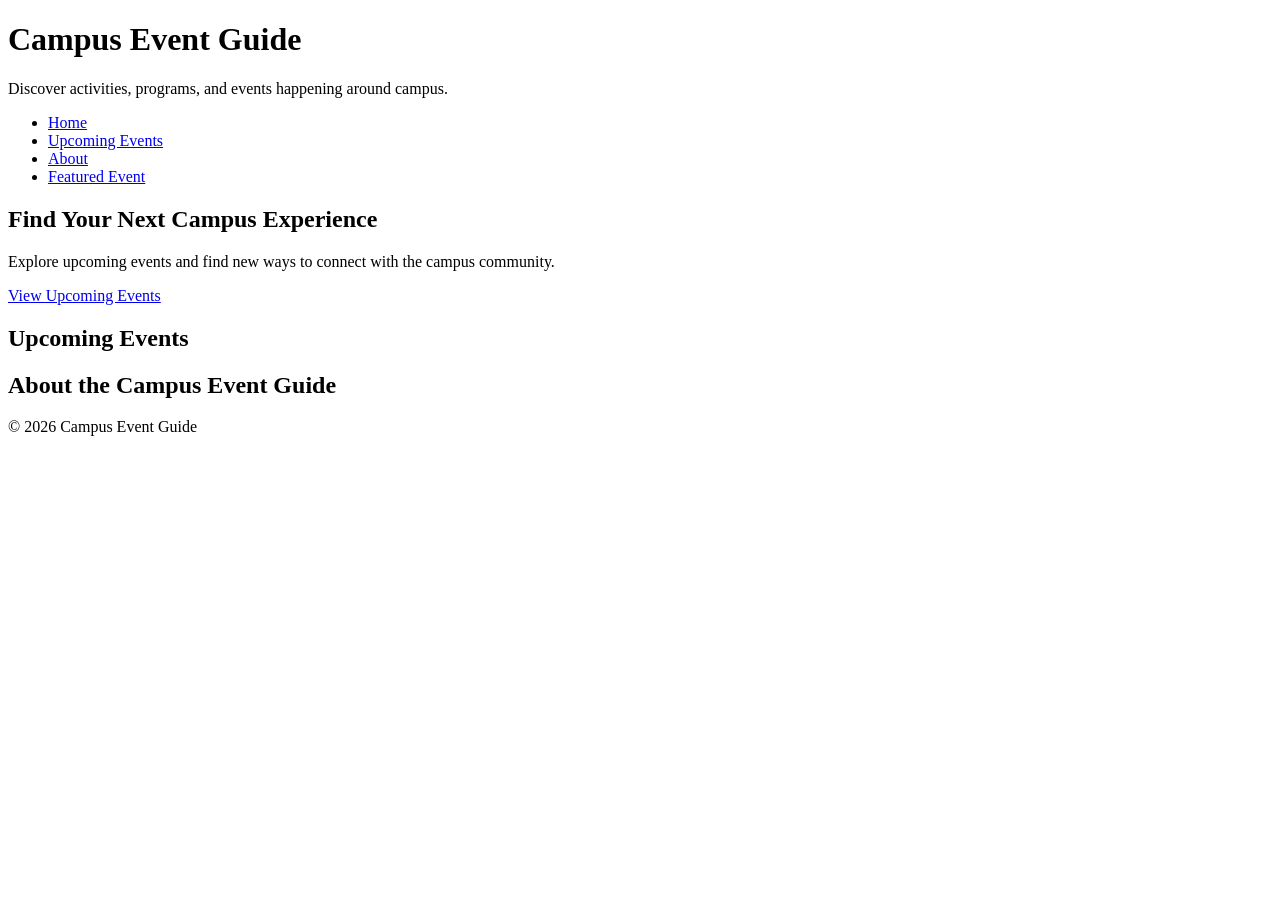
==== index.html @ d4bb93a9 "Add basic home page structure" ====
<!DOCTYPE html>
<!--
  Name: Ziyad Abdelhamid
  Date: 09.18.2026
  CSC 372-01

  This is the home page for the Campus Event Guide.
  It introduces the site and provides navigation to campus event information.
-->
<html lang="en">

<head>
  <meta charset="UTF-8">
  <meta name="viewport" content="width=device-width, initial-scale=1.0">
  <title>Campus Event Guide</title>
  <link rel="stylesheet" href="css/styles.css">
</head>

<body>

  <header>
    <h1>Campus Event Guide</h1>
    <p>Discover activities, programs, and events happening around campus.</p>

    <nav>
      <ul>
        <li><a href="index.html">Home</a></li>
        <li><a href="#upcoming">Upcoming Events</a></li>
        <li><a href="#about">About</a></li>
        <li><a href="event.html">Featured Event</a></li>
      </ul>
    </nav>
  </header>

  <main>

    <section>
      <h2>Find Your Next Campus Experience</h2>
      <p>
        Explore upcoming events and find new ways to connect with the campus community.
      </p>
      <a href="#upcoming">View Upcoming Events</a>
    </section>

    <section id="upcoming">
      <h2>Upcoming Events</h2>
    </section>

    <section id="about">
      <h2>About the Campus Event Guide</h2>
    </section>

  </main>

  <footer>
    <p>&copy; 2026 Campus Event Guide</p>
  </footer>

</body>

</html>
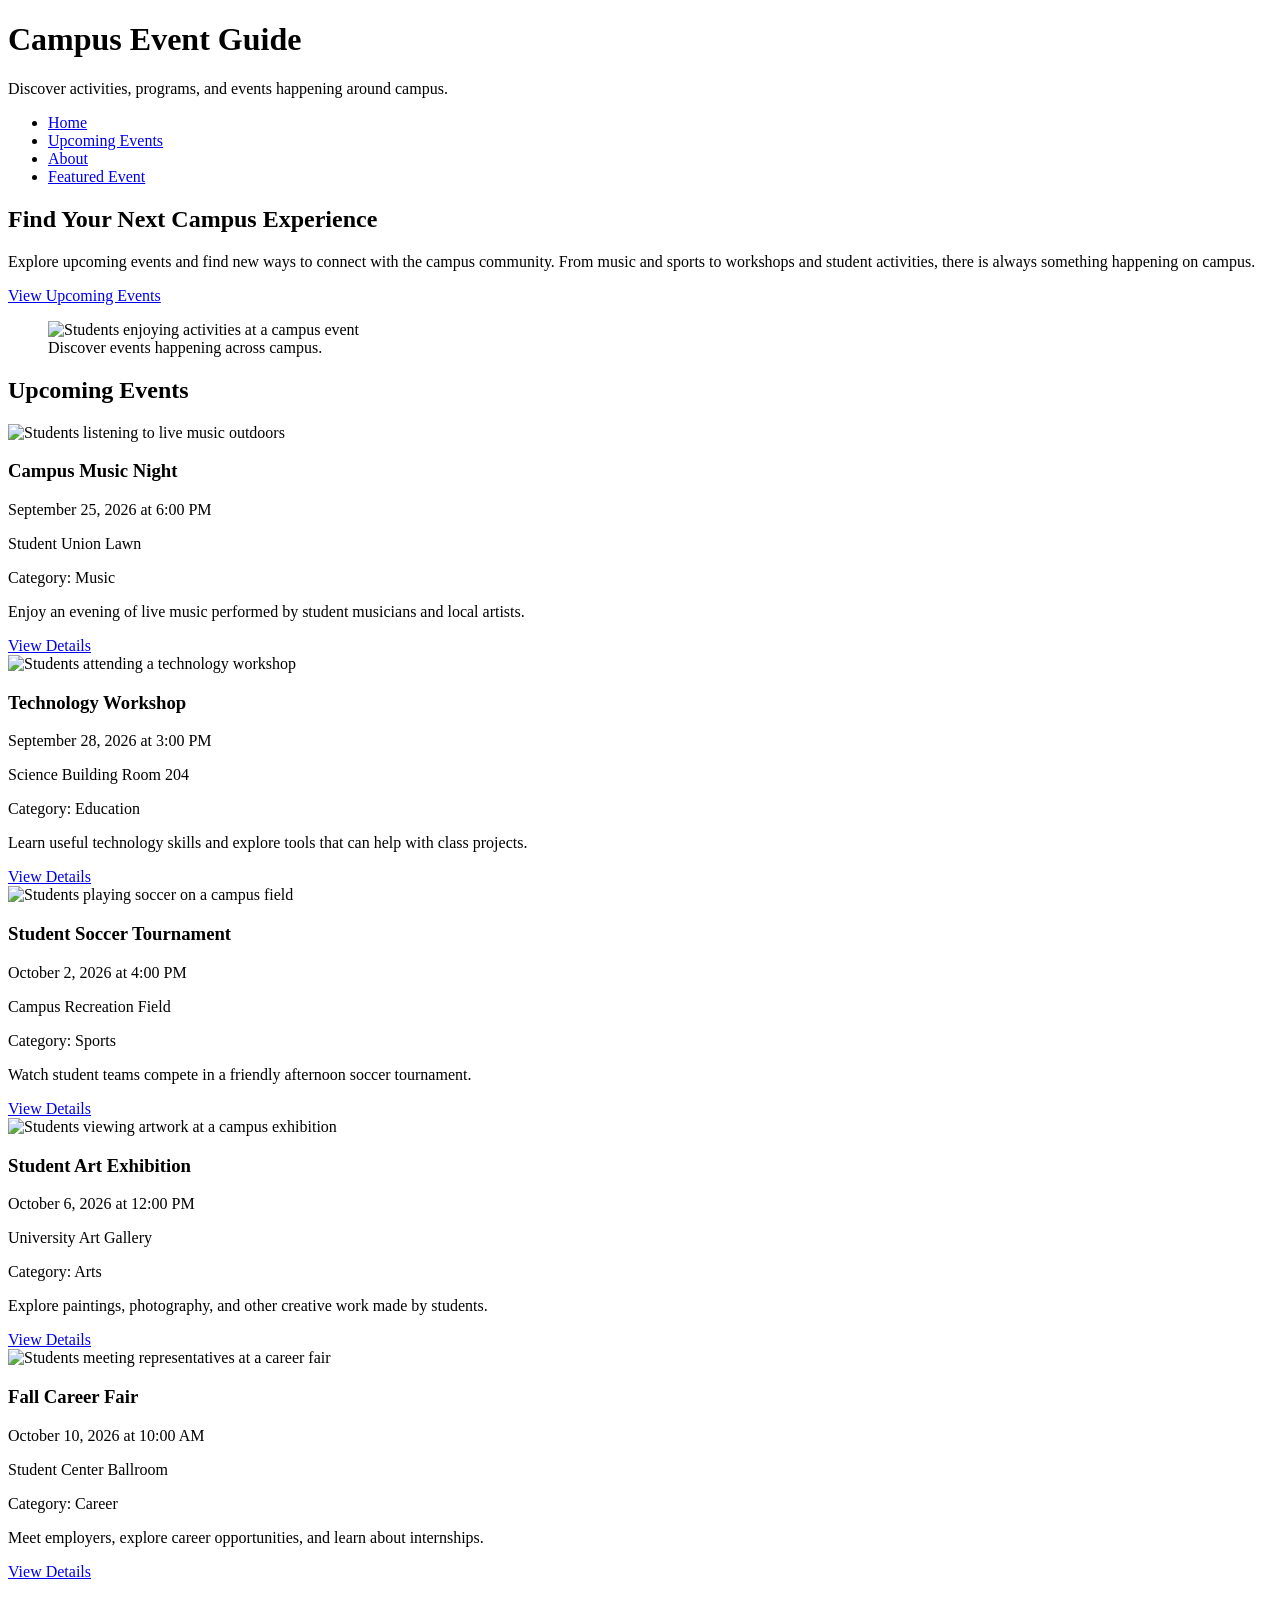
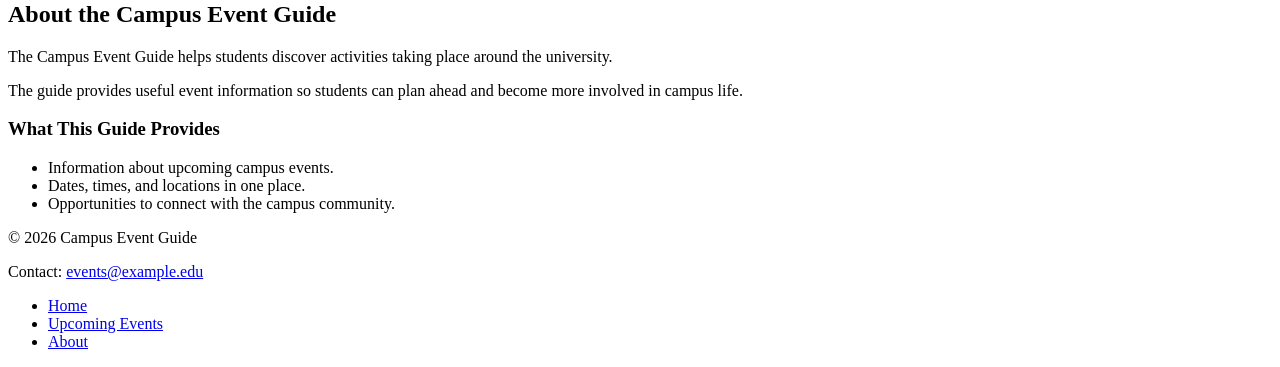
==== commit 8398f93f: "Add home page event content" ====
--- a/index.html
+++ b/index.html
@@ -5,7 +5,7 @@
   CSC 372-01
 
   This is the home page for the Campus Event Guide.
-  It introduces the site and provides navigation to campus event information.
+  It introduces the site and displays upcoming campus events.
 -->
 <html lang="en">
 
@@ -34,26 +34,182 @@
 
   <main>
 
-    <section>
+    <section id="hero">
       <h2>Find Your Next Campus Experience</h2>
+
       <p>
         Explore upcoming events and find new ways to connect with the campus community.
-      </p>
-      <a href="#upcoming">View Upcoming Events</a>
+        From music and sports to workshops and student activities, there is always
+        something happening on campus.
+      </p>
+
+      <p>
+        <a href="#upcoming">View Upcoming Events</a>
+      </p>
+
+      <figure>
+        <img src="images/hero.jpg"
+             alt="Students enjoying activities at a campus event">
+        <figcaption>Discover events happening across campus.</figcaption>
+      </figure>
     </section>
 
     <section id="upcoming">
       <h2>Upcoming Events</h2>
+
+      <article class="event-card">
+        <img src="images/event-1.jpg"
+             alt="Students listening to live music outdoors">
+
+        <h3>Campus Music Night</h3>
+
+        <p>
+          <time datetime="2026-09-25T18:00">
+            September 25, 2026 at 6:00 PM
+          </time>
+        </p>
+
+        <p>Student Union Lawn</p>
+        <p>Category: Music</p>
+
+        <p>
+          Enjoy an evening of live music performed by student musicians
+          and local artists.
+        </p>
+
+        <a href="event.html">View Details</a>
+      </article>
+
+      <article class="event-card">
+        <img src="images/event-2.jpg"
+             alt="Students attending a technology workshop">
+
+        <h3>Technology Workshop</h3>
+
+        <p>
+          <time datetime="2026-09-28T15:00">
+            September 28, 2026 at 3:00 PM
+          </time>
+        </p>
+
+        <p>Science Building Room 204</p>
+        <p>Category: Education</p>
+
+        <p>
+          Learn useful technology skills and explore tools that can help
+          with class projects.
+        </p>
+
+        <a href="event.html">View Details</a>
+      </article>
+
+      <article class="event-card">
+        <img src="images/event-3.jpg"
+             alt="Students playing soccer on a campus field">
+
+        <h3>Student Soccer Tournament</h3>
+
+        <p>
+          <time datetime="2026-10-02T16:00">
+            October 2, 2026 at 4:00 PM
+          </time>
+        </p>
+
+        <p>Campus Recreation Field</p>
+        <p>Category: Sports</p>
+
+        <p>
+          Watch student teams compete in a friendly afternoon soccer tournament.
+        </p>
+
+        <a href="event.html">View Details</a>
+      </article>
+
+      <article class="event-card">
+        <img src="images/event-4.jpg"
+             alt="Students viewing artwork at a campus exhibition">
+
+        <h3>Student Art Exhibition</h3>
+
+        <p>
+          <time datetime="2026-10-06T12:00">
+            October 6, 2026 at 12:00 PM
+          </time>
+        </p>
+
+        <p>University Art Gallery</p>
+        <p>Category: Arts</p>
+
+        <p>
+          Explore paintings, photography, and other creative work made by students.
+        </p>
+
+        <a href="event.html">View Details</a>
+      </article>
+
+      <article class="event-card">
+        <img src="images/event-5.jpg"
+             alt="Students meeting representatives at a career fair">
+
+        <h3>Fall Career Fair</h3>
+
+        <p>
+          <time datetime="2026-10-10T10:00">
+            October 10, 2026 at 10:00 AM
+          </time>
+        </p>
+
+        <p>Student Center Ballroom</p>
+        <p>Category: Career</p>
+
+        <p>
+          Meet employers, explore career opportunities, and learn about internships.
+        </p>
+
+        <a href="event.html">View Details</a>
+      </article>
+
     </section>
 
     <section id="about">
       <h2>About the Campus Event Guide</h2>
+
+      <p>
+        The Campus Event Guide helps students discover activities taking place
+        around the university.
+      </p>
+
+      <p>
+        The guide provides useful event information so students can plan ahead
+        and become more involved in campus life.
+      </p>
+
+      <h3>What This Guide Provides</h3>
+
+      <ul>
+        <li>Information about upcoming campus events.</li>
+        <li>Dates, times, and locations in one place.</li>
+        <li>Opportunities to connect with the campus community.</li>
+      </ul>
     </section>
 
   </main>
 
   <footer>
     <p>&copy; 2026 Campus Event Guide</p>
+
+    <p>
+      Contact:
+      <a href="mailto:events@example.edu">events@example.edu</a>
+    </p>
+
+    <nav>
+      <ul>
+        <li><a href="index.html">Home</a></li>
+        <li><a href="#upcoming">Upcoming Events</a></li>
+        <li><a href="#about">About</a></li>
+      </ul>
+    </nav>
   </footer>
 
 </body>
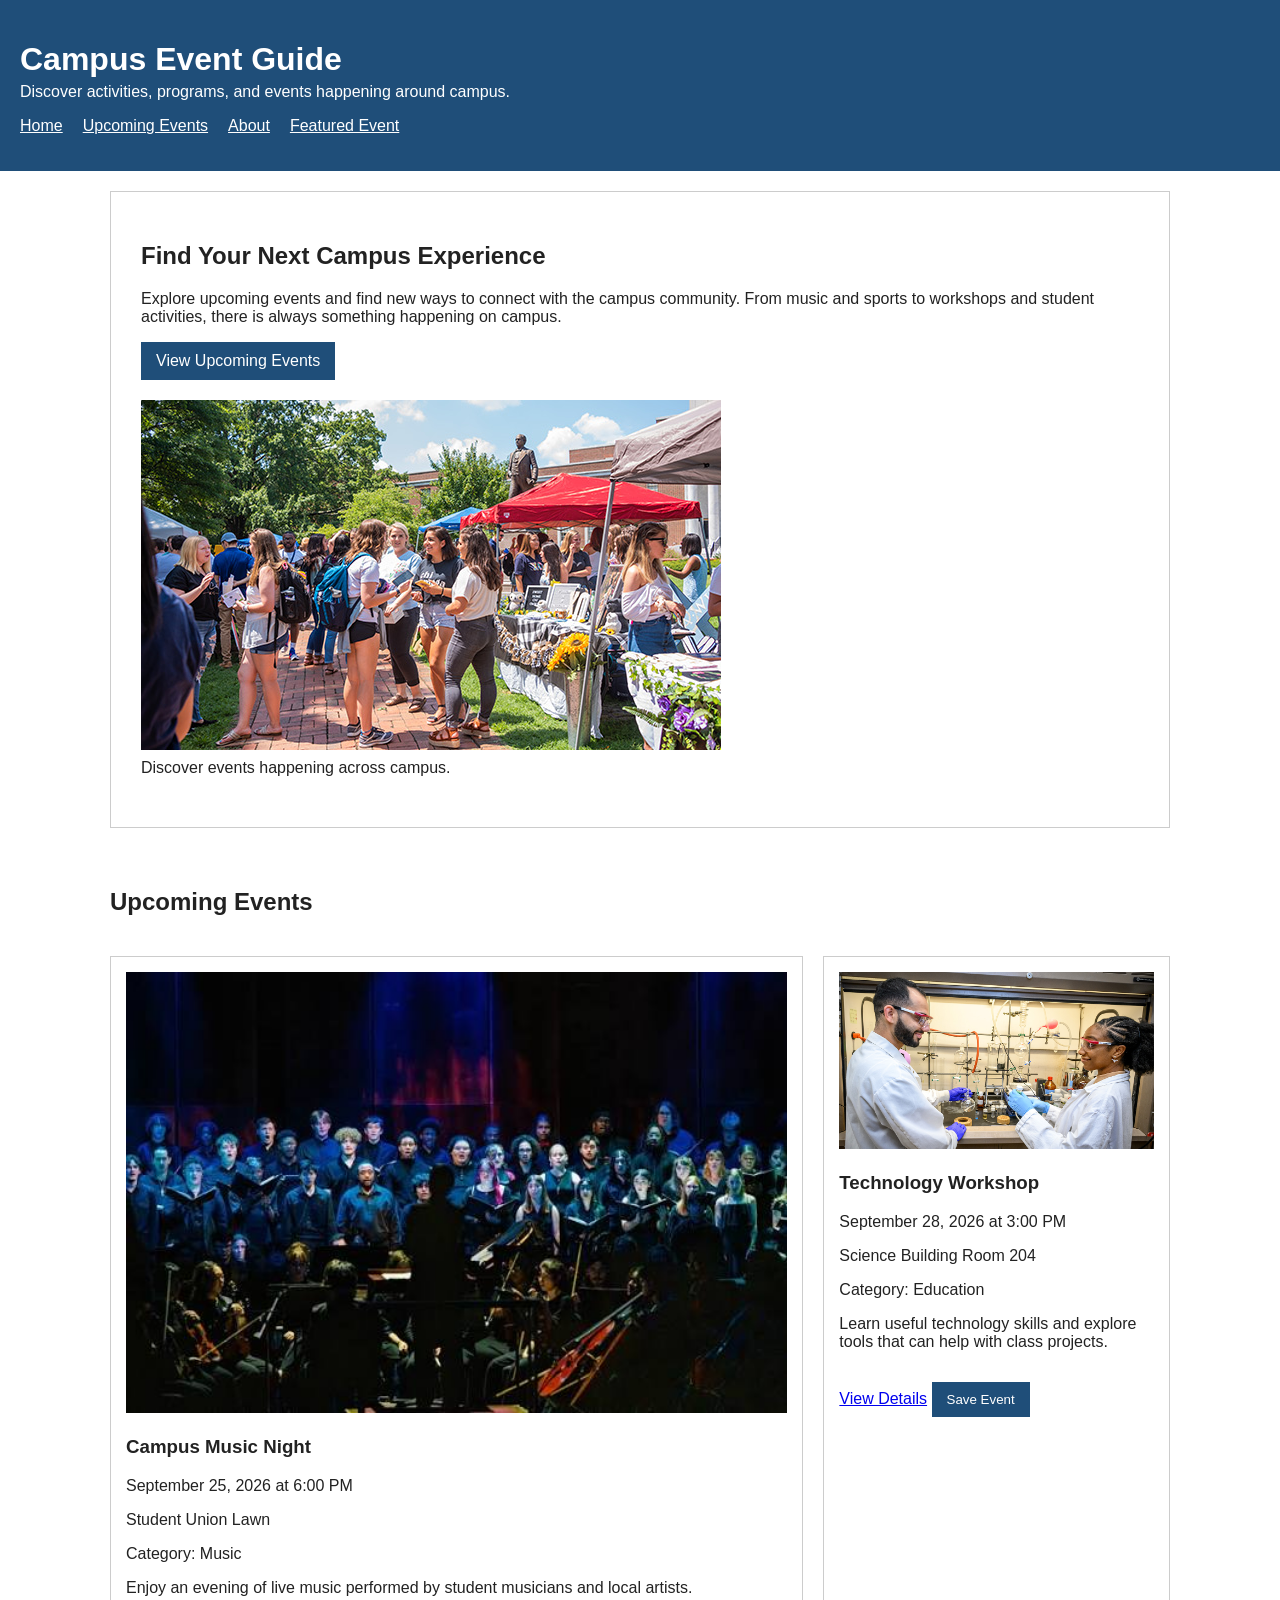
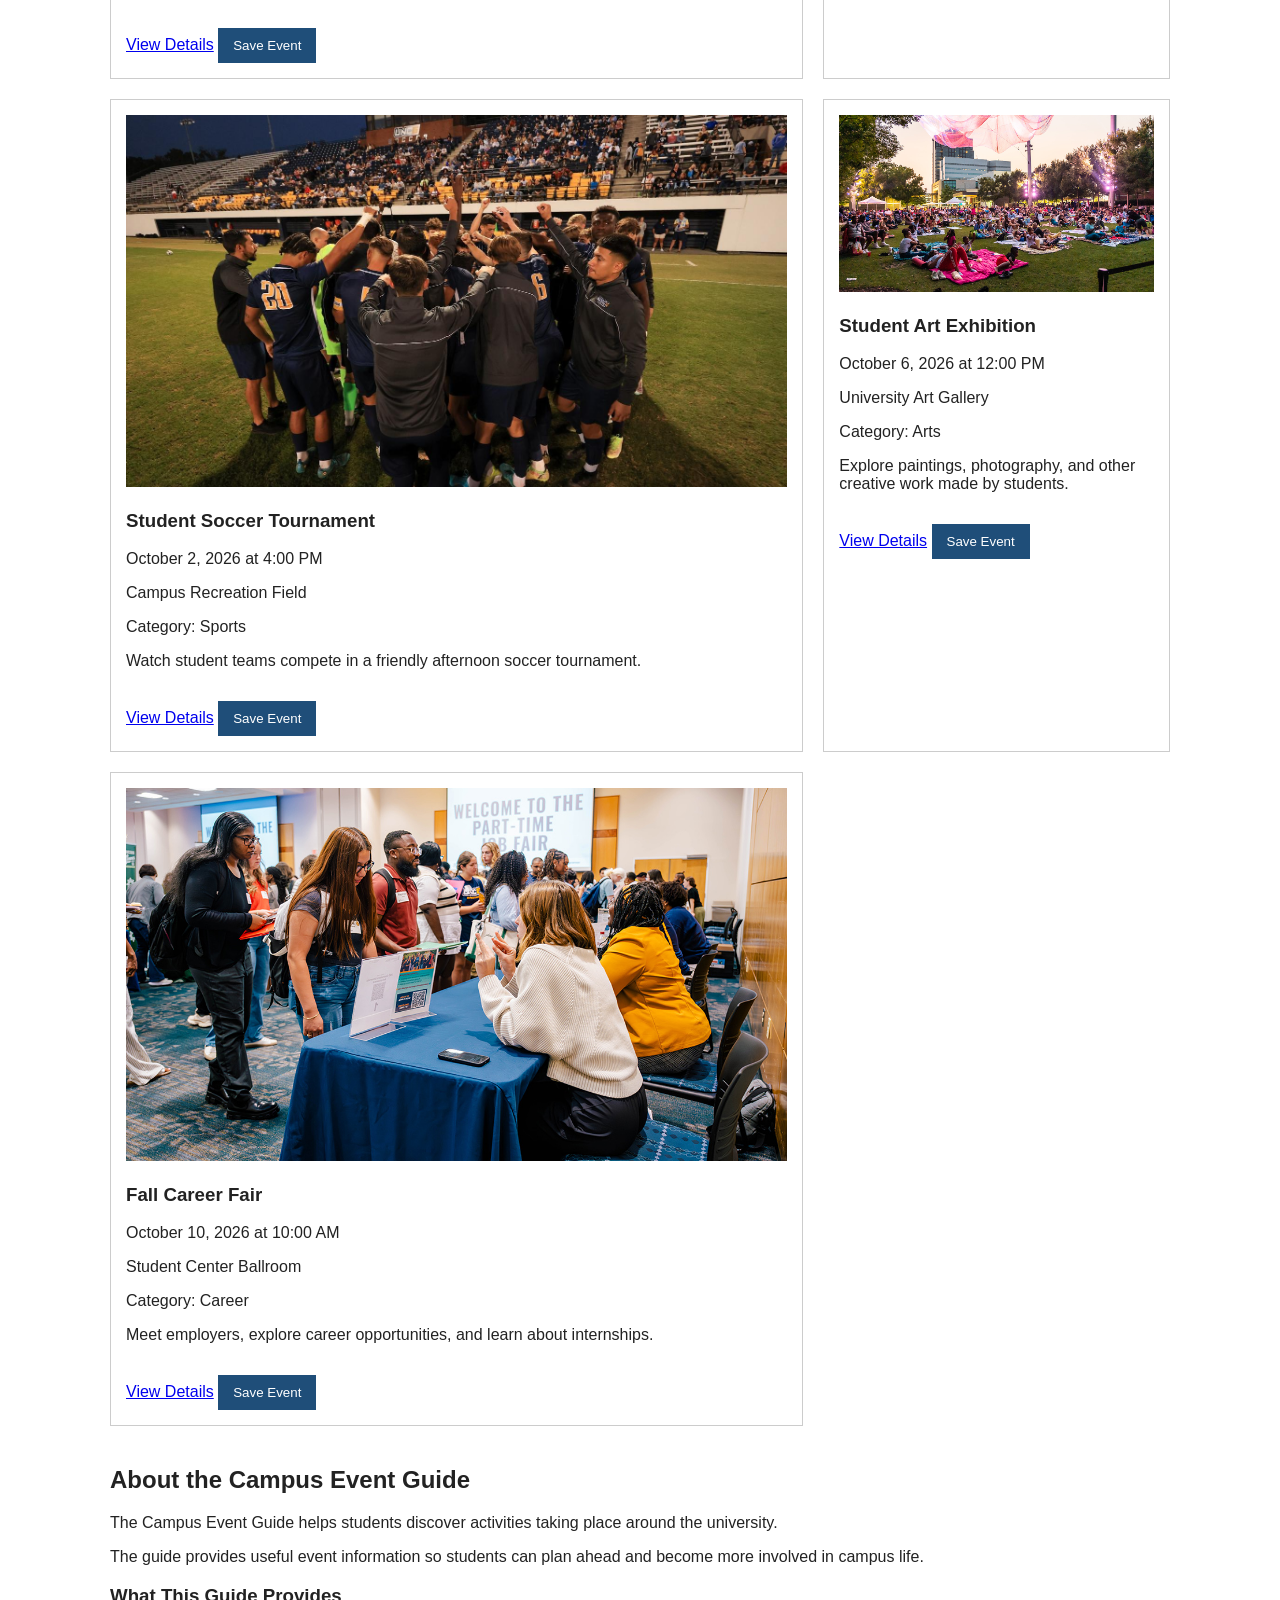
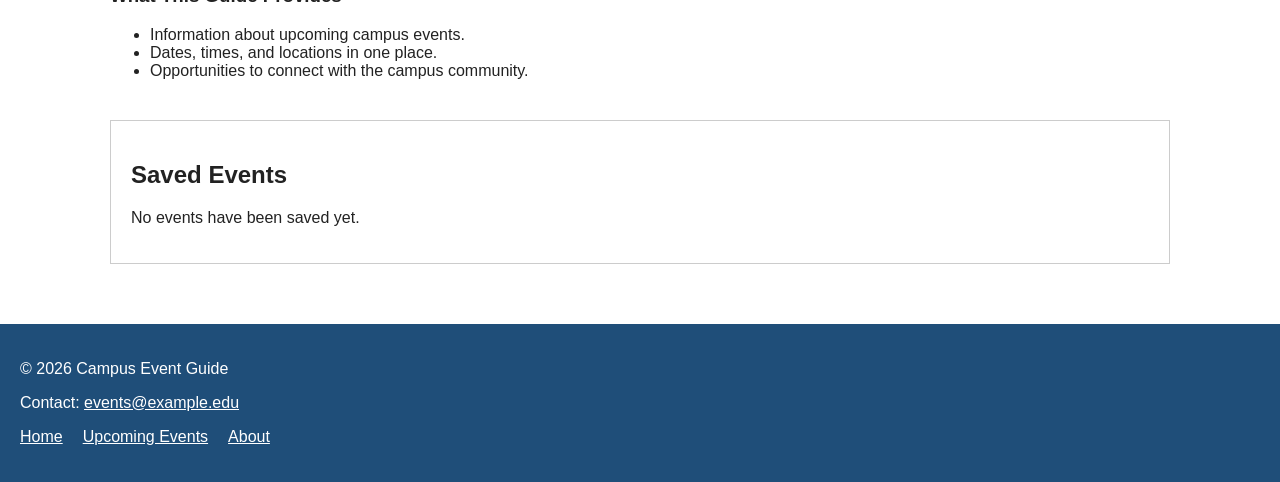
==== commit 5c09a146: "Add event handling for saved events" ====
--- a/index.html
+++ b/index.html
@@ -1,217 +1,320 @@
 <!DOCTYPE html>
+
 <!--
-  Name: Ziyad Abdelhamid
-  Date: 09.18.2026
-  CSC 372-01
-
-  This is the home page for the Campus Event Guide.
-  It introduces the site and displays upcoming campus events.
+Name: Ziyad Abdelhamid
+Date: 09.18.2026
+CSC 372-01
+
+This is the home page for the Campus Event Guide.
+It introduces the site and displays upcoming campus events.
 -->
+
 <html lang="en">
 
 <head>
+
   <meta charset="UTF-8">
+
   <meta name="viewport" content="width=device-width, initial-scale=1.0">
+
   <title>Campus Event Guide</title>
+
   <link rel="stylesheet" href="css/styles.css">
+
+  <script src="script.js" defer></script>
+
 </head>
 
 <body>
 
   <header>
+
     <h1>Campus Event Guide</h1>
+
     <p>Discover activities, programs, and events happening around campus.</p>
 
     <nav>
+
       <ul>
+
         <li><a href="index.html">Home</a></li>
+
         <li><a href="#upcoming">Upcoming Events</a></li>
+
         <li><a href="#about">About</a></li>
+
         <li><a href="event.html">Featured Event</a></li>
+
       </ul>
+
     </nav>
+
   </header>
 
+
   <main>
 
+
     <section id="hero">
+
       <h2>Find Your Next Campus Experience</h2>
 
       <p>
+
         Explore upcoming events and find new ways to connect with the campus community.
+
         From music and sports to workshops and student activities, there is always
+
         something happening on campus.
+
       </p>
 
       <p>
+
         <a href="#upcoming">View Upcoming Events</a>
+
       </p>
 
       <figure>
-        <img src="images/hero.jpg"
-             alt="Students enjoying activities at a campus event">
+
+        <img src="images/hero.jpg" alt="Students enjoying activities at a campus event">
+
         <figcaption>Discover events happening across campus.</figcaption>
+
       </figure>
+
     </section>
 
+
     <section id="upcoming">
+
       <h2>Upcoming Events</h2>
 
-      <article class="event-card">
-        <img src="images/event-1.jpg"
-             alt="Students listening to live music outdoors">
+
+      <article class="event-card">
+
+        <img src="images/event-1.jpg" alt="Students listening to live music outdoors">
 
         <h3>Campus Music Night</h3>
 
         <p>
+
           <time datetime="2026-09-25T18:00">
+
             September 25, 2026 at 6:00 PM
-          </time>
+
+          </time>
+
         </p>
 
         <p>Student Union Lawn</p>
+
         <p>Category: Music</p>
 
         <p>
+
           Enjoy an evening of live music performed by student musicians
           and local artists.
-        </p>
-
-        <a href="event.html">View Details</a>
-      </article>
-
-      <article class="event-card">
-        <img src="images/event-2.jpg"
-             alt="Students attending a technology workshop">
+
+        </p>
+
+        <a href="event.html">View Details</a>
+
+      </article>
+
+
+      <article class="event-card">
+
+        <img src="images/event-2.jpg" alt="Students attending a technology workshop">
 
         <h3>Technology Workshop</h3>
 
         <p>
+
           <time datetime="2026-09-28T15:00">
+
             September 28, 2026 at 3:00 PM
-          </time>
+
+          </time>
+
         </p>
 
         <p>Science Building Room 204</p>
+
         <p>Category: Education</p>
 
         <p>
+
           Learn useful technology skills and explore tools that can help
           with class projects.
-        </p>
-
-        <a href="event.html">View Details</a>
-      </article>
-
-      <article class="event-card">
-        <img src="images/event-3.jpg"
-             alt="Students playing soccer on a campus field">
+
+        </p>
+
+        <a href="event.html">View Details</a>
+
+      </article>
+
+
+      <article class="event-card">
+
+        <img src="images/event-3.jpg" alt="Students playing soccer on a campus field">
 
         <h3>Student Soccer Tournament</h3>
 
         <p>
+
           <time datetime="2026-10-02T16:00">
+
             October 2, 2026 at 4:00 PM
-          </time>
+
+          </time>
+
         </p>
 
         <p>Campus Recreation Field</p>
+
         <p>Category: Sports</p>
 
         <p>
+
           Watch student teams compete in a friendly afternoon soccer tournament.
-        </p>
-
-        <a href="event.html">View Details</a>
-      </article>
-
-      <article class="event-card">
-        <img src="images/event-4.jpg"
-             alt="Students viewing artwork at a campus exhibition">
+
+        </p>
+
+        <a href="event.html">View Details</a>
+
+      </article>
+
+
+      <article class="event-card">
+
+        <img src="images/event-4.jpg" alt="Students viewing artwork at a campus exhibition">
 
         <h3>Student Art Exhibition</h3>
 
         <p>
+
           <time datetime="2026-10-06T12:00">
+
             October 6, 2026 at 12:00 PM
-          </time>
+
+          </time>
+
         </p>
 
         <p>University Art Gallery</p>
+
         <p>Category: Arts</p>
 
         <p>
+
           Explore paintings, photography, and other creative work made by students.
-        </p>
-
-        <a href="event.html">View Details</a>
-      </article>
-
-      <article class="event-card">
-        <img src="images/event-5.jpg"
-             alt="Students meeting representatives at a career fair">
+
+        </p>
+
+        <a href="event.html">View Details</a>
+
+      </article>
+
+
+      <article class="event-card">
+
+        <img src="images/event-5.jpg" alt="Students meeting representatives at a career fair">
 
         <h3>Fall Career Fair</h3>
 
         <p>
+
           <time datetime="2026-10-10T10:00">
+
             October 10, 2026 at 10:00 AM
-          </time>
+
+          </time>
+
         </p>
 
         <p>Student Center Ballroom</p>
+
         <p>Category: Career</p>
 
         <p>
+
           Meet employers, explore career opportunities, and learn about internships.
-        </p>
-
-        <a href="event.html">View Details</a>
+
+        </p>
+
+        <a href="event.html">View Details</a>
+
       </article>
 
     </section>
 
+
     <section id="about">
+
       <h2>About the Campus Event Guide</h2>
 
       <p>
+
         The Campus Event Guide helps students discover activities taking place
         around the university.
+
       </p>
 
       <p>
+
         The guide provides useful event information so students can plan ahead
         and become more involved in campus life.
+
       </p>
 
       <h3>What This Guide Provides</h3>
 
       <ul>
+
         <li>Information about upcoming campus events.</li>
+
         <li>Dates, times, and locations in one place.</li>
+
         <li>Opportunities to connect with the campus community.</li>
+
       </ul>
+
     </section>
 
+
   </main>
 
+
   <footer>
+
     <p>&copy; 2026 Campus Event Guide</p>
 
     <p>
+
       Contact:
+
       <a href="mailto:events@example.edu">events@example.edu</a>
+
     </p>
 
     <nav>
+
       <ul>
+
         <li><a href="index.html">Home</a></li>
+
         <li><a href="#upcoming">Upcoming Events</a></li>
+
         <li><a href="#about">About</a></li>
+
       </ul>
+
     </nav>
+
   </footer>
 
+
 </body>
 
 </html>
--- a/css/styles.css
+++ b/css/styles.css
@@ -0,0 +1,209 @@
+/*
+  Name: Ziyad Abdelhamid
+  Date: 09.18.2026
+  CSC 372-01
+
+  This stylesheet controls the layout and appearance of the Campus Event Guide.
+  It uses the box model, Flexbox, Grid, and media queries for responsive design.
+*/
+
+* {
+    box-sizing: border-box;
+  }
+  
+  body {
+    margin: 0;
+    font-family: Arial, sans-serif;
+    background-color: white;
+    color: #222222;
+  }
+  
+  header,
+  main,
+  footer {
+    padding: 20px;
+  }
+  
+  header {
+    background-color: #1f4e79;
+    color: white;
+  }
+  
+  header h1 {
+    margin-bottom: 5px;
+  }
+  
+  header p {
+    margin-top: 0;
+  }
+  
+  nav ul {
+    list-style-type: none;
+    padding: 0;
+    display: flex;
+    gap: 20px;
+    flex-wrap: wrap;
+  }
+  
+  nav a {
+    color: white;
+  }
+  
+  main {
+    max-width: 1100px;
+    margin: auto;
+  }
+  
+  section {
+    margin-bottom: 40px;
+  }
+  
+  img {
+    max-width: 100%;
+    height: auto;
+  }
+  
+  figure {
+    margin: 20px 0;
+  }
+  
+  figcaption {
+    margin-top: 5px;
+  }
+  
+  footer {
+    background-color: #1f4e79;
+    color: white;
+  }
+  
+  footer a {
+    color: white;
+  }
+  
+  .event-card,
+  .related-card {
+    border: 1px solid #cccccc;
+    padding: 15px;
+  }
+  
+  .event-card img,
+  .related-card img {
+    width: 100%;
+  }
+  
+  #hero {
+    padding: 30px;
+    border: 1px solid #cccccc;
+  }
+  
+  #hero a,
+  #register-link {
+    display: inline-block;
+    background-color: #1f4e79;
+    color: white;
+    padding: 10px 15px;
+    text-decoration: none;
+  }
+  
+  #upcoming {
+    display: grid;
+    grid-template-columns: 2fr 1fr;
+    gap: 20px;
+  }
+  
+  #upcoming h2 {
+    grid-column: 1 / 3;
+  }
+  
+  #event-layout {
+    display: grid;
+    grid-template-columns: 2fr 1fr;
+    gap: 30px;
+  }
+  
+  #event-layout aside {
+    border: 1px solid #cccccc;
+    padding: 20px;
+  }
+  
+  #related-events {
+    display: flex;
+    gap: 20px;
+    flex-wrap: wrap;
+    justify-content: space-between;
+    align-items: stretch;
+  }
+  
+  #related-events .related-card {
+    width: 30%;
+  }
+  
+  @media screen and (width <= 800px) {
+    #upcoming {
+      grid-template-columns: 1fr 1fr;
+    }
+  
+    #upcoming h2 {
+      grid-column: 1 / 3;
+    }
+  
+    #event-layout {
+      grid-template-columns: 1fr;
+    }
+  
+    #related-events .related-card {
+      width: 45%;
+    }
+  }
+  
+  @media screen and (width <= 500px) {
+    nav ul {
+      flex-direction: column;
+    }
+  
+    #upcoming {
+      grid-template-columns: 1fr;
+    }
+  
+    #upcoming h2 {
+      grid-column: 1;
+    }
+  
+    #related-events {
+      flex-direction: column;
+    }
+  
+    #related-events .related-card {
+      width: 100%;
+    }
+  
+    header,
+    main,
+    footer {
+      padding: 15px;
+    }
+  }
+
+  /* Assignment 3 */
+
+.saved-event {
+  border: 3px solid #1f4e79;
+  background-color: #eef5fb;
+}
+
+.save-event-button {
+  background-color: #1f4e79;
+  color: white;
+  border: none;
+  padding: 10px 15px;
+  margin-top: 15px;
+}
+
+#saved-events {
+  border: 1px solid #cccccc;
+  padding: 20px;
+}
+
+#saved-events-list {
+  line-height: 2;
+}
